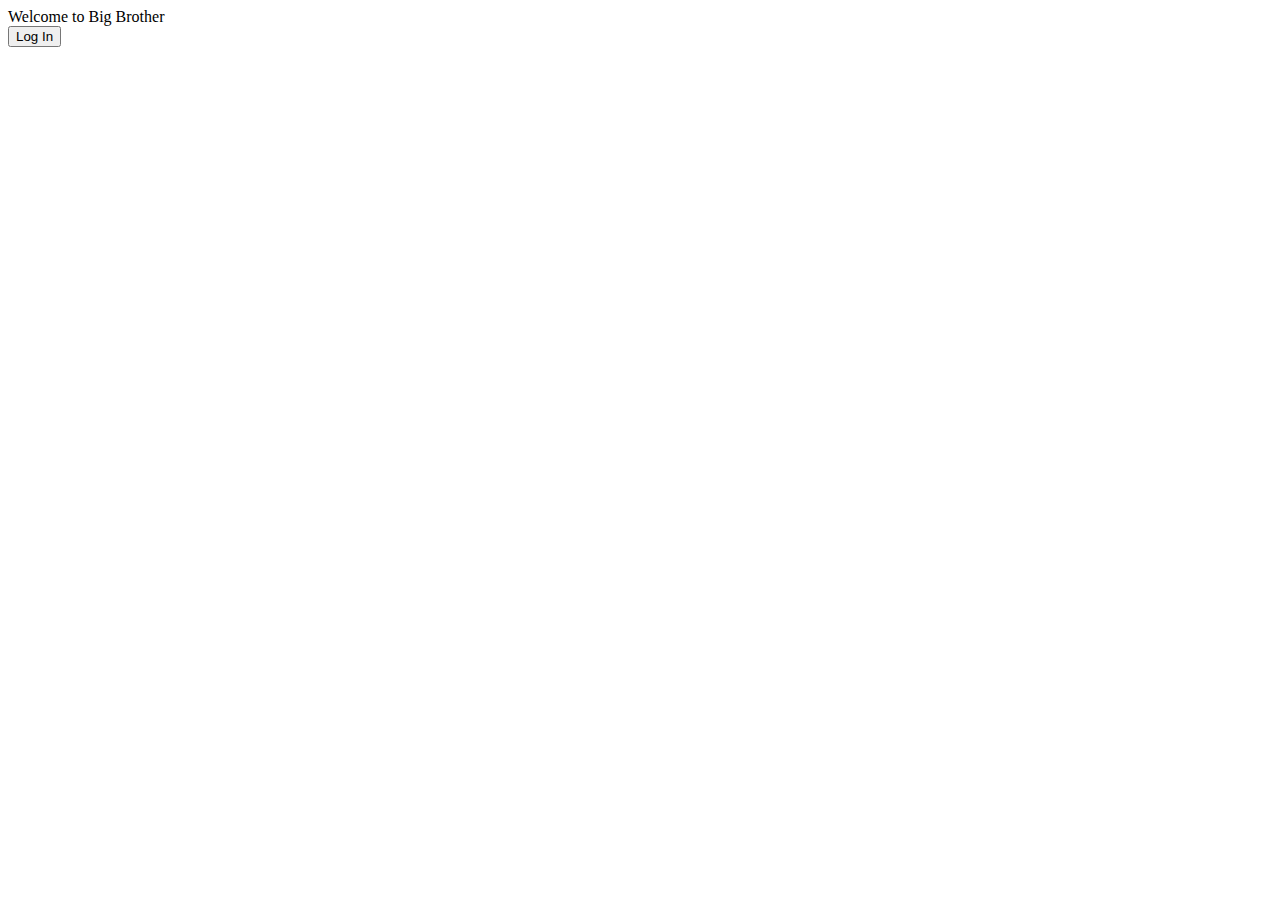
==== index.html @ 24209041 "Changing Spotify callback URI" ====
<!DOCTYPE html>
<html lang="en">
<head>
    <meta charset="UTF-8">
    <link rel="stylesheet" href="styles/styles.css">
    <title>Big Brother</title>
</head>
<body>
    <div>Welcome to Big Brother</div>

    <form id="logForm">
        <input type="submit" value="Log In" />
    </form>
    
    <script>
        function generateRandomString(length) {
            const charset = 'abcdefghijklmnopqrstuvwxyzABCDEFGHIJKLMNOPQRSTUVWXYZ0123456789';
            let randomString = '';
            for (let i = 0; i < length; i++) {
                const randomIndex = Math.floor(Math.random() * charset.length);
                randomString += charset[randomIndex];
            }
            return randomString;
        }

        document.getElementById("logForm").addEventListener("submit", function(event) {
            event.preventDefault();
            
            state = generateRandomString(16);
            let queryUrl = 'https://accounts.spotify.com/authorize?' +
                queryString.stringify({
                    response_type: 'code',
                    client_id: '5ec7f30903414033a3381995754da3e8',
                    scope: 'user-read-private user-read-email user-library-read user-library-modify',
                    redirect_uri: 'https://felixmielcarek.github.io/callback/',
                    state: state
                });
    
            document.getElementById("logForm").action = customLink;
            document.getElementById("logForm").submit();
        });
    </script>
</body>
</html>
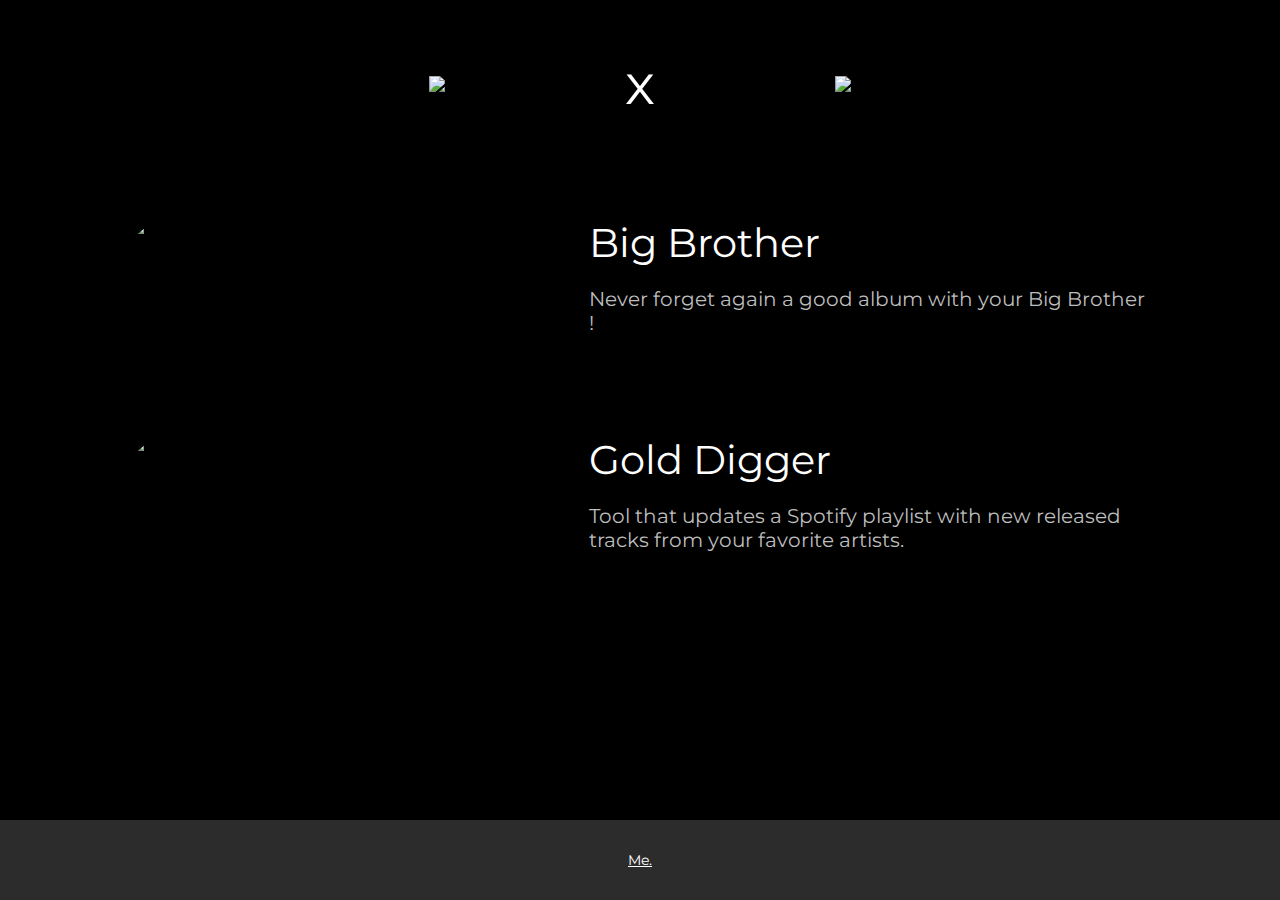
==== commit 805ff9d2: "Unifying pages" ====
--- a/index.html
+++ b/index.html
@@ -2,43 +2,45 @@
 <html lang="en">
 <head>
     <meta charset="UTF-8">
-    <link rel="stylesheet" href="styles/styles.css">
-    <title>Big Brother</title>
+    <link rel="stylesheet" href="common.css">
+    <link rel="stylesheet" href="style.css">
+    <meta name="viewport" content="width=device-width, initial-scale=0.5">
+    <link rel="icon" type="image/x-icon" href="resources/fm-logo.png">
+    <title>Spotifel</title>
 </head>
 <body>
-    <div>Welcome to Big Brother</div>
+    <div class="main-content">
+        <div class="top-logos">
+            <img src="./resources/fm-logo.png"/>
+            <div>x</div>
+            <img src="./resources/spotify-logo.png"/>
+        </div>
+    
+        <a href="big-brother/">
+            <div class="tile">
+                <img src="./resources/tmp.jpg"/>
+                <div class="tile-text">
+                    <div class="tile-title">Big Brother</div>
+                    <div class="tile-description">Never forget again a good album with your Big Brother !</div>
+                </div>
+            </div>
+        </a>
+    
+        <a href="big-brother/">
+            <div class="tile">
+                <img src="./resources/tmp.jpg"/>
+                <div class="tile-text">
+                    <div class="tile-title">Gold Digger</div>
+                    <div class="tile-description">Tool that updates a Spotify playlist with new released tracks from your favorite artists.</div>
+                </div>
+            </div>
+        </a>
+    </div>
+    
+    
+    <div class="footer">
+        <div class="me">Me.</div>
+    </div>
+</body>
 
-    <form id="logForm">
-        <input type="submit" value="Log In" />
-    </form>
-    
-    <script>
-        function generateRandomString(length) {
-            const charset = 'abcdefghijklmnopqrstuvwxyzABCDEFGHIJKLMNOPQRSTUVWXYZ0123456789';
-            let randomString = '';
-            for (let i = 0; i < length; i++) {
-                const randomIndex = Math.floor(Math.random() * charset.length);
-                randomString += charset[randomIndex];
-            }
-            return randomString;
-        }
-
-        document.getElementById("logForm").addEventListener("submit", function(event) {
-            event.preventDefault();
-            
-            state = generateRandomString(16);
-            let queryUrl = 'https://accounts.spotify.com/authorize?' +
-                queryString.stringify({
-                    response_type: 'code',
-                    client_id: '5ec7f30903414033a3381995754da3e8',
-                    scope: 'user-read-private user-read-email user-library-read user-library-modify',
-                    redirect_uri: 'https://felixmielcarek.github.io/callback/',
-                    state: state
-                });
-    
-            document.getElementById("logForm").action = customLink;
-            document.getElementById("logForm").submit();
-        });
-    </script>
-</body>
-</html>
+</html>--- a/common.css
+++ b/common.css
@@ -0,0 +1,58 @@
+@import url('https://fonts.googleapis.com/css2?family=Montserrat:wght@500&display=swap');
+
+html, body {
+    font-family: 'Montserrat', sans-serif;
+}
+
+body {
+    margin: 0px;
+    background-color: black;
+    color: white;
+    
+    display: flex;
+    flex-direction: column;
+    
+    min-height: 100vh;
+    justify-content: space-between;
+}
+
+.top-logos {
+    margin-inline: auto;
+    display: flex;
+    flex-direction: row;
+    margin-top: 50px;
+    margin-bottom: 100px;
+    width: 33%;
+    justify-content: space-between;
+    align-items: center;
+}
+
+.top-logos img {
+    max-width: 150px;
+    margin-top: auto;
+    margin-bottom: auto;
+}
+
+.top-logos div {
+    font-size: 56px;
+}
+
+a {
+    color: white;
+    text-decoration: none;
+}
+
+.footer {
+    height: 80px;
+    width: 100%;
+    background-color: #2C2C2C;
+    display: flex;
+    flex-direction: row;
+    align-items: center;
+    font-size: 14px;
+}
+
+.me {
+    margin: auto;
+    text-decoration: underline;
+}--- a/style.css
+++ b/style.css
@@ -0,0 +1,28 @@
+.tile {
+    margin-inline: 10%;
+    display: flex;
+    flex-direction: row;
+    margin-bottom: 100px;
+}
+
+.tile img {
+    border-radius: 40px;
+    width: 40%;
+    margin-right: 5%;
+}
+
+.tile-text {
+    display: flex;
+    flex-direction: column;
+    max-width: 55%;
+}
+
+.tile-title {
+    font-size: 40px;
+    margin-bottom: 20px;
+}
+
+.tile-description {
+    font-size: 20px;
+    color: #BDBDBD;
+}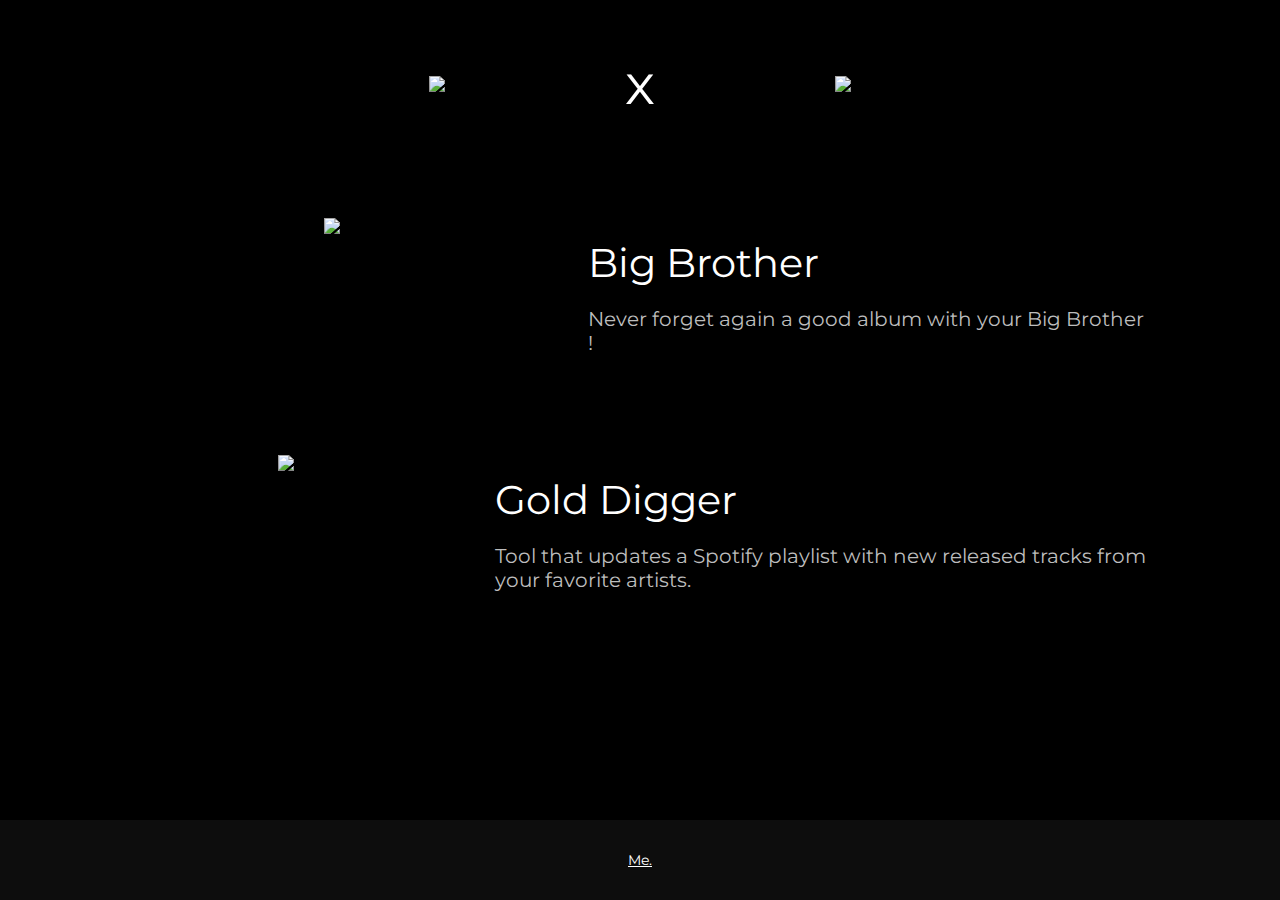
==== commit 32b76487: "Updating images tile display" ====
--- a/index.html
+++ b/index.html
@@ -18,7 +18,9 @@
     
         <a href="big-brother/">
             <div class="tile">
-                <img src="./resources/tmp.jpg"/>
+                <div class="tile-img">
+                    <img src="./resources/big-brother-logo.png"/>
+                </div>
                 <div class="tile-text">
                     <div class="tile-title">Big Brother</div>
                     <div class="tile-description">Never forget again a good album with your Big Brother !</div>
@@ -28,7 +30,9 @@
     
         <a href="big-brother/">
             <div class="tile">
-                <img src="./resources/tmp.jpg"/>
+                <div class="tile-img">
+                    <img src="./resources/tmp.jpg"/>
+                </div>
                 <div class="tile-text">
                     <div class="tile-title">Gold Digger</div>
                     <div class="tile-description">Tool that updates a Spotify playlist with new released tracks from your favorite artists.</div>
@@ -43,4 +47,4 @@
     </div>
 </body>
 
-</html>+</html>
--- a/common.css
+++ b/common.css
@@ -45,7 +45,7 @@
 .footer {
     height: 80px;
     width: 100%;
-    background-color: #2C2C2C;
+    background-color: #0d0d0d;
     display: flex;
     flex-direction: row;
     align-items: center;
--- a/style.css
+++ b/style.css
@@ -1,28 +1,63 @@
+.top-logos {
+    margin-inline: auto;
+    display: flex;
+    flex-direction: row;
+    margin-top: 50px;
+    margin-bottom: 100px;
+    width: 33%;
+    justify-content: space-between;
+    align-items: center;
+}
+
+.top-logos img {
+    max-width: 150px;
+    margin-top: auto;
+    margin-bottom: auto;
+}
+
+.top-logos div {
+    font-size: 56px;
+}
+
 .tile {
     margin-inline: 10%;
     display: flex;
     flex-direction: row;
     margin-bottom: 100px;
+    border-radius: 40px;
+    transition: box-shadow 0.5s ease, background-color 0.5s ease;
 }
 
-.tile img {
+.tile-img {
     border-radius: 40px;
     width: 40%;
+    max-height: 300px;
     margin-right: 5%;
+    display: flex;
+}
+
+.tile-img img {
+    max-height: 300px;
+    max-width: 100%;
+    margin-inline: auto;
 }
 
 .tile-text {
     display: flex;
     flex-direction: column;
-    max-width: 55%;
 }
 
 .tile-title {
     font-size: 40px;
-    margin-bottom: 20px;
+    margin-block: 20px;
 }
 
 .tile-description {
     font-size: 20px;
     color: #BDBDBD;
-}+}
+
+.tile:hover {
+    background-color: #0d0d0d;
+    box-shadow: 30px 30px 1px #1db954;
+}
